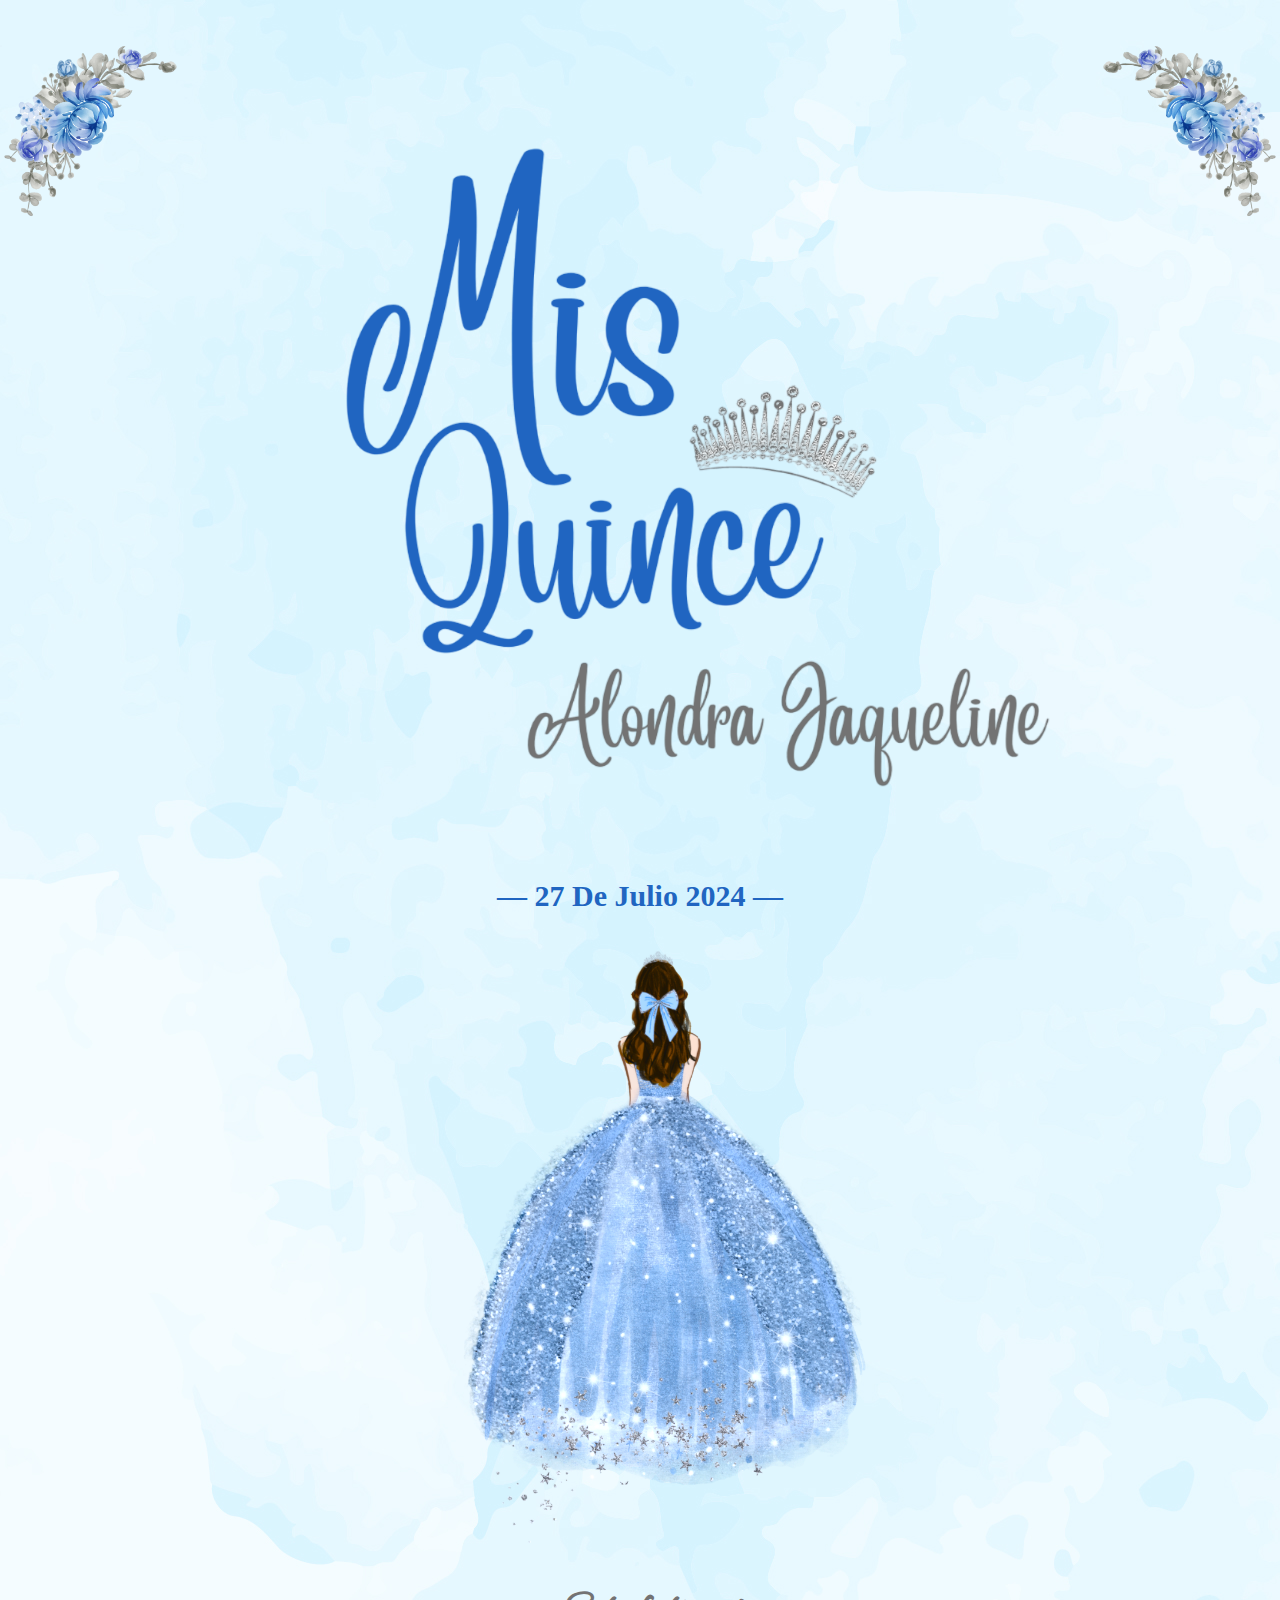
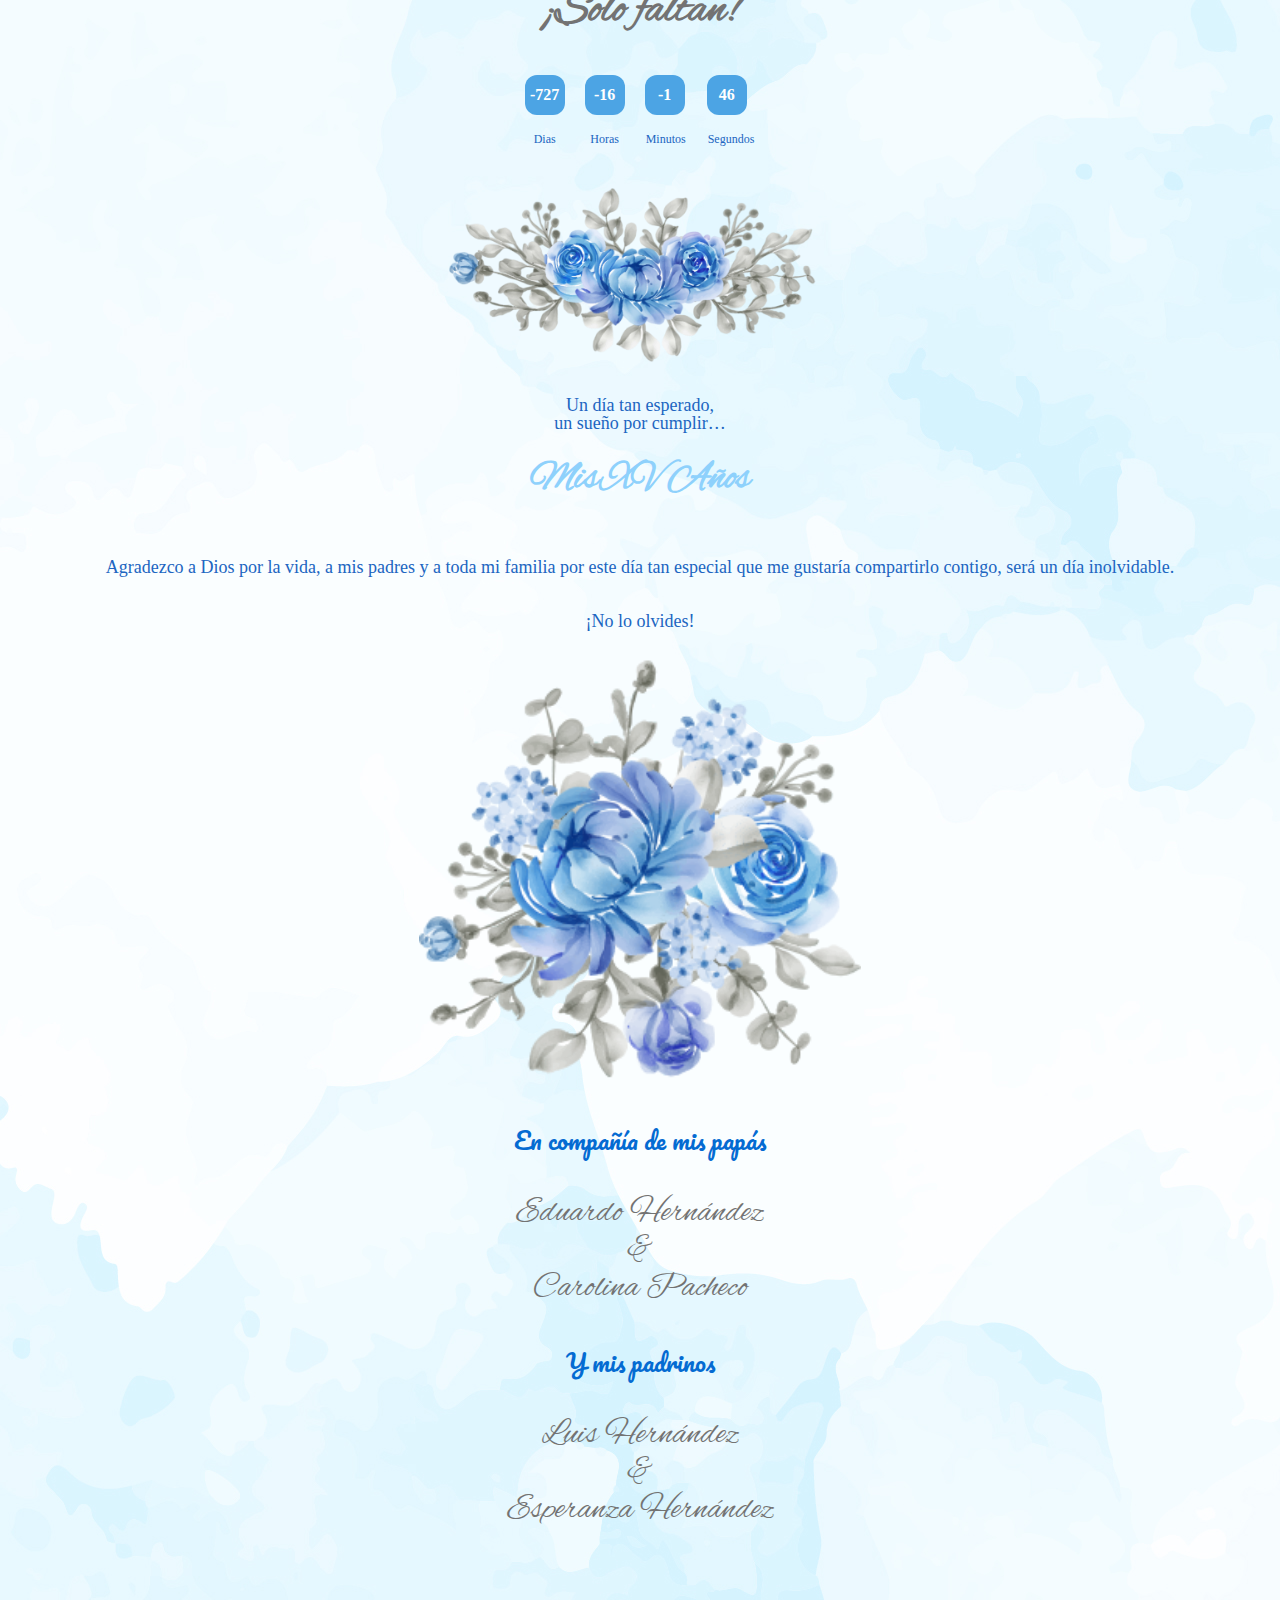
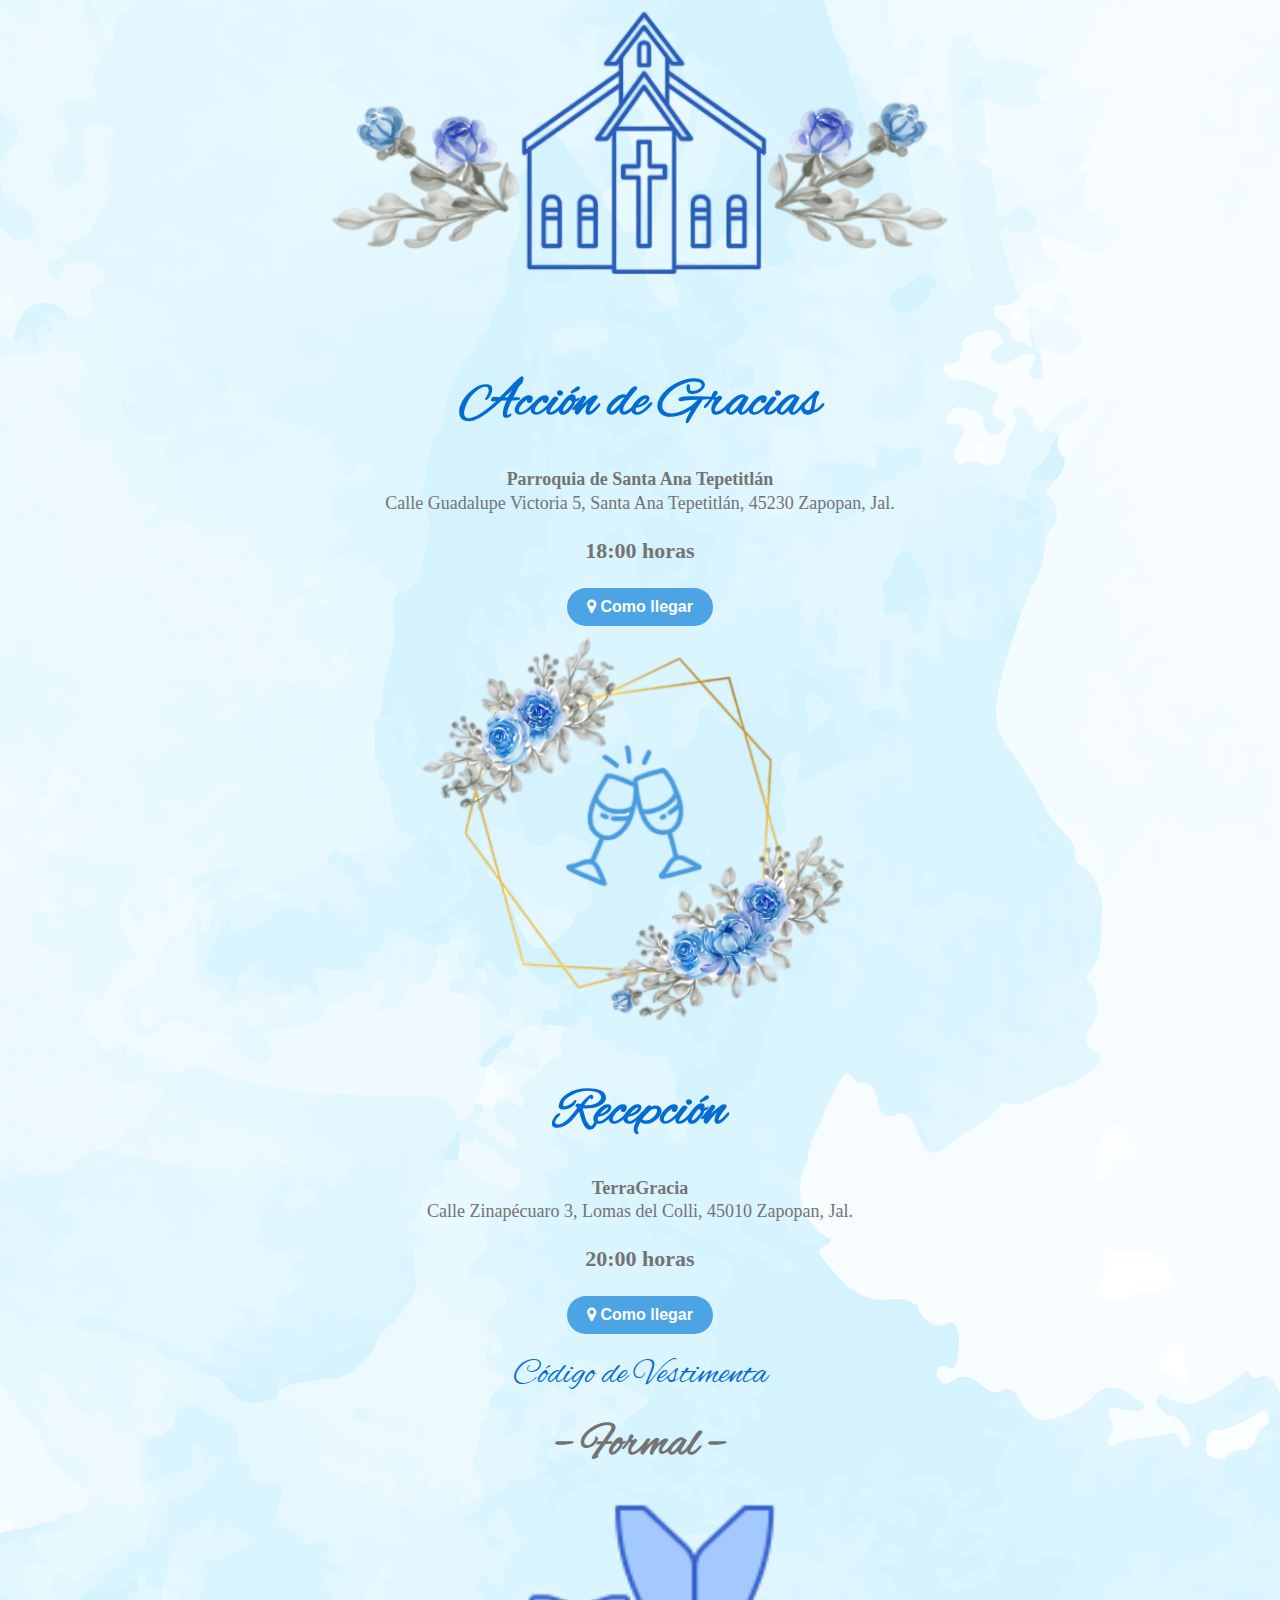
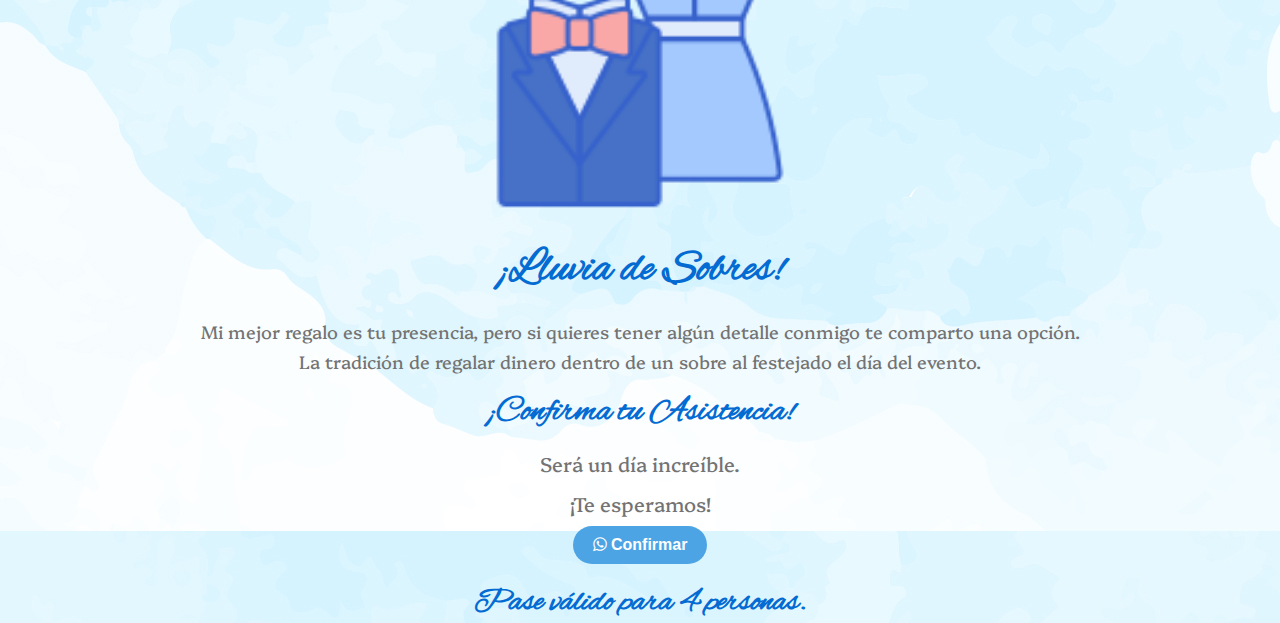
==== ajhp-4.html @ 7c207632 "Creacion" ====
<!DOCTYPE html>
<html>

<head>
  <meta charset="utf-8">
  <meta name="viewport" content="width=device-width">
  <title>Mis XV años</title>

  <link href="style.css" rel="stylesheet" type="text/css" />

  <link rel="preconnect" href="https://fonts.googleapis.com">

  <link rel="preconnect" href="https://fonts.gstatic.com" crossorigin>

  <link href="https://fonts.googleapis.com/css2?family=Share+Tech+Mono&display=swap" rel="stylesheet">

  <link rel='stylesheet' id='google-font-alex-brush-css' href='https://fonts.googleapis.com/css?family=Alex+Brush%3A400&#038;display=swap&#038;ver=3.6.42' media='all' />

  <link rel='stylesheet' id='google-font-aclonica-css' href='https://fonts.googleapis.com/css?family=Aclonica%3A400&#038;display=swap&#038;ver=3.6.42' media='all' />

  <link href="https://fonts.googleapis.com/css2?family=Alex+Brush&family=Dancing+Script:wght@400..700&display=swap" rel="stylesheet">

  <link href="https://fonts.googleapis.com/css2?family=Alex+Brush&family=Dancing+Script:wght@400..700&family=Pacifico&display=swap" rel="stylesheet">

  <link href="https://fonts.googleapis.com/css2?family=Alex+Brush&family=Dancing+Script:wght@400..700&family=Pacifico&family=Tinos:ital,wght@0,400;0,700;1,400;1,700&display=swap" rel="stylesheet">

  <link href="https://fonts.googleapis.com/css2?family=Actor&family=Alex+Brush&family=Dancing+Script:wght@400..700&family=Pacifico&family=Tinos:ital,wght@0,400;0,700;1,400;1,700&display=swap" rel="stylesheet">
  <link href="https://fonts.googleapis.com/css2?family=Actor&family=Alex+Brush&family=Dancing+Script:wght@400..700&family=Pacifico&family=Platypi:ital,wght@0,300..800;1,300..800&family=Tinos:ital,wght@0,400;0,700;1,400;1,700&display=swap" rel="stylesheet">
  <script>
    
    function btn1(){
      window.open("https://www.google.com/maps/place/Parroquia+de+Santa+Ana+Tepetitl%C3%A1n/@20.6190843,-103.4570605,19.98z/data=!4m15!1m8!3m7!1s0x8428ab867e3835ab:0x548c750272805f0a!2sGuadalupe+Victoria+5,+Santa+Ana+Tepetitl%C3%A1n,+45230+Zapopan,+Jal.,+M%C3%A9xico!3b1!8m2!3d20.6191687!4d-103.4567154!16s%2Fg%2F11c1khk8vg!3m5!1s0x8428ab85d55ce21b:0x4263b3afceb4bae!8m2!3d20.6191908!4d-103.4569428!16s%2Fg%2F1q2vy1b5j?entry=ttu");
    }
    </script>

  <script>
    function btn2(){
      window.open("https://www.google.com/maps/place/TerraGracia/@20.6611123,-103.4551415,17z/data=!4m14!1m7!3m6!1s0x8428a954e836a8eb:0x6b5a3632b929caed!2sTerraGracia!8m2!3d20.6611123!4d-103.4525666!16s%2Fg%2F11c1tbfbq6!3m5!1s0x8428a954e836a8eb:0x6b5a3632b929caed!8m2!3d20.6611123!4d-103.4525666!16s%2Fg%2F11c1tbfbq6?entry=ttu");
    }
    </script>

  <script>
    function btn3(){
      window.open("https://api.whatsapp.com/send?phone=%3C+523316586949%3E&text=Hola%20confirmo%20mi%20asistencia%20a%20los%20quince%20a%C3%B1os");
    }
    </script>

     <link rel="stylesheet"
              href=
    "https://cdnjs.cloudflare.com/ajax/libs/font-awesome/4.7.0/css/font-awesome.min.css">
</head>

<body background="images/background2.jpg">


  <div class="container-fluid">
  <img src="images/maret1.png" class="img-izq" >


  <div style="text-align: center"> <img src="images/xvanos4.png" class="img-corona" > </div>
  <img src="images/maret4.png" class="img-der" >
  </div>



  <div class="container-fluid">
    <section class="new-section">
    </section>
  </div>

  <div class="container-fluid">
    <section class="new-section">
      <h1 class="fonts-plugin-block"
        style="font-family: Snell Roundhand, cursive;font-weight: 400; top: 200px; font-size: 68px; line-height: 1;text-align: center;color: #2065c1">
        <!--<strong>Alondra Jaqueline</strong>
      </h1>-->


      <h1 class="fonts-plugin-block "
        style="font-family: Snell Roundhand, cursive;font-weight: 400;font-size: 30px;line-height: 1; text-align: center; color: #2065c1">
        <strong><strong>&#8212; 27 De Julio 2024 &#8212;</strong></strong>
      </h1>
    </section>
    <div style="text-align: center"><img src="images/quince2.png" class="img-quincenera"></div>
  </div>

  <div> 
  </div>
  <div class="container-fluid">
    <h1 class="fonts-plugin-block"
    style="font-family: Alex Brush; font-weight: 400; font-size: 45px; line-height: .3; text-align: center; color: #737373">
    <strong><strong>¡Solo faltan!</strong></strong></h1>
  <section style="text-align: center" class="countdown-container">
    <div class="countdown">
      <div>
        <p id="days">00</p>
        <span>Dias</span>
      </div>
      <div>
        <p id="hours">00</p>
        <span>Horas</span>
      </div>
      <div>
        <p id="minutes">00</p>
        <span>Minutos</span>
      </div>
      <div>
        <p id="seconds">00</p>
        <span>Segundos</span>
      </div>
    </div>
  </section>
     <script src="script.js"></script>
  </div>

  <div style="text-align: center"><img src="images/rosas2.png" class="img-rosas"></div>

  <div class="container-fluid">
  <p class="fonts-plugin-block "
    style="font-family: Tinos, serif;font-weight: normal; font-size: 18px;line-height: 1;text-align: center;color: #2065c1">
    Un día tan esperado,<br>un sueño por cumplir…</p>


    <h1 class="fonts-plugin-block" style="font-family: Alex Brush;font-weight: 400;font-size: 40px;line-height: 1;text-align: center;color: #8ed1fc"><strong>Mis XV Años</strong></h1>

  <div style="height:15px" aria-hidden="true" class="wp-block-spacer"></div>

    <p class="fonts-plugin-block "
        style="font-family: Tinos, serif;font-weight: normal;font-size: 18px;line-height: 1;text-align: center;color: #2065c1">
        Agradezco a Dios por la vida, a mis padres y a toda mi familia por este día tan especial que me gustaría
        compartirlo contigo, será un día inolvidable.<br><br><br>¡No lo olvides!</p>

    </div>
   <div style="text-align: center"><img src="images/flores.png" class="img-flores"></div>

  <div><p class="fonts-plugin-block " style="font-family: Pacifico; font-weight:normal; font-size: 24px; text-align:center; color: #046bd2">En compañía de mis papás</p>

  <p class="fonts-plugin-block " style="font-family: Alex Brush ;font-weight: normal;font-size: 34px;line-height: 1.1;text-align: center;color: #737373">Eduardo Hernández<br>&amp;<br>Carolina Pacheco</p>

    <p class="fonts-plugin-block " style="font-family: Pacifico ;font-weight: normal;font-size: 24px;text-align: center;color: #046bd2">Y mis padrinos</p>

    <p class="fonts-plugin-block " style="font-family: Alex Brush;font-weight: normal;font-size: 34px;line-height: 1.1;text-align: center;color: #737373">Luis Hernández<br>&amp;<br>Esperanza Hernández</p></div></div>


  <div style="text-align: center"><img src="images/maret5.png" class="img-maret3"></div>




  <h1 class="fonts-plugin-block " style="font-family: Alex Brush;font-weight: normal;font-size: 55px;line-height: 1;text-align: center;color: #046bd2"><strong>Acción de Gracias</strong></h1>




  <p class="fonts-plugin-block " style="font-family: Tinos, serif ;font-weight: normal;font-size: 18px;line-height: 1.3;text-align: center;color: #737373"><strong>Parroquia de Santa Ana Tepetitlán<br></strong>Calle Guadalupe Victoria 5, Santa Ana Tepetitlán, 45230 Zapopan, Jal.</p>

  <p class="fonts-plugin-block " style="font-family: Tinos, serif ;font-weight: normal;font-size: 22px;line-height: 1.3;text-align: center;color: #737373"><strong>18:00 horas</strong></p>

  <div style="text-align: center">

    <button class="btn1" onclick="btn1()"><i class="fa fa-map-marker"></i> Como llegar </button>
  </div>



  <div style="height:11px" aria-hidden="true" class="wp-block-spacer"></div>

  <div style="text-align: center"><img src="images/maret6.png" class="img-flores"></div>

  <h1 class="fonts-plugin-block " style="font-family: Alex Brush;font-weight: normal;font-size: 55px;line-height: 1;text-align: center;color: #046bd2"><strong>Recepción</strong></h1>

  <p class="fonts-plugin-block " style="font-family: Tinos, serif ;font-weight: normal;font-size: 18px;line-height: 1.3;text-align: center;color: #737373"><strong>TerraGracia</strong><br>Calle  Zinapécuaro 3, Lomas del Colli, 45010 Zapopan, Jal.</p>


  <p class="fonts-plugin-block " style="font-family: Tinos, serif ;font-weight: normal;font-size: 22px;line-height: 1.3;text-align: center;color: #737373"><strong>20:00 horas</strong></p>

  <div style="text-align: center">

    <button class="btn2" onclick="btn2()"><i class="fa fa-map-marker"></i> Como llegar </button>

  </div>

  <h1 class="fonts-plugin-block " style="font-family: Alex Brush;font-weight: normal;font-size: 35px;line-height: 1;text-align: center;color: #046bd2">Código de Vestimenta </h1>

  <h1 class="fonts-plugin-block " style="font-family: Alex Brush;font-weight: normal;font-size: 45px;line-height: 1;text-align: center;color: #737373"><strong>&#8211; Formal &#8211;</strong></h1>

  <div style="text-align: center"><img src="images/codvest.png" class="img-cv"></div>

  </div>

  <h1 class="fonts-plugin-block " style="font-family: Alex Brush;font-weight: normal;font-size: 45px;line-height: 1;text-align: center;color: #046bd2"><strong>¡Lluvia de Sobres!</strong></h1>


  <h1 class="fonts-plugin-block " style="font-family: Platypi, serif;font-weight: 400;font-size: 18px;line-height: 1;text-align: center;color: #737373">Mi mejor regalo es tu presencia, pero si quieres tener algún detalle conmigo te comparto una opción.</h1>

  <h1 class="fonts-plugin-block " style="font-family: Platypi, serif;font-weight: 400;font-size: 18px;line-height: 1;text-align: center;color: #737373">La tradición de regalar dinero dentro de un sobre al festejado el día del evento.</h1>

  <h1 class="fonts-plugin-block " style="font-family: Alex Brush;font-weight: normal;font-size: 35px;line-height: 1;text-align: center;color: #046bd2"><strong>¡Confirma tu Asistencia!</strong></h1>

  <h1 class="fonts-plugin-block " style="font-family: Platypi, serif ;font-weight: 400;font-size: 20px;line-height: 1;text-align: center;color: #737373">Será un día increíble.<br><br>¡Te esperamos!</h1>
   <div style="text-align: center">
  <button class="btn3" onclick="btn3()"><i class="fa fa-whatsapp" aria-hidden="true"></i> Confirmar </button>
   </div>

  <h1 class="fonts-plugin-block " style="font-family: Alex Brush;font-weight: normal;font-size: 33px;line-height: 1;text-align: center;color: #046bd2"><strong>Pase válido para 4 personas.</strong></h1>



</body>

</html>
---- style.css ----
html {
  height: 100%;
  width: 100%;
}

.img-izq { 
  width: 45%; 
  height: auto; 
  max-width: 180px;
  min-height: 15vh;
  max-height: 228px;
  position: absolute;
  top: 5vh;
  left: 0;
}
 
.img-der { 
  width: 45%;
  height: auto;
  max-width: 180px;
  min-height: 15vh;
  max-height: 228px;
  position: absolute;
  top: 5vh;
  right: 0;
}

.img-corona {
  width: 75%;
  margin-top: 50px;
}

.img-quincenera{
  max-width: 100%;
  max-height:100%;
  margin-top: 20px;
  margin-bottom: 20px;
}




.countdown-container { 
  display: flex;
  
.countdown {
  display: flex;
  flex-direction: row;
  align-items: center;
  justify-content: center;
  width: 100%;
  flex-wrap: wrap;
}

.countdown div {
  padding: 10px;
}

p {
  display: grid;
  place-items: center;
  height: 40px;
  width: 40px;
  border-radius: 30%;
  color: #fff;
  font-size: 1rem;
  font-weight: bold;
  background-color: #4ca4e4;
}

span {
  display: block;
  padding: 1px;
  text-align: center;
  color: #2065c1;
  font-size: .75rem;
  font-weight: 300;
  }
}

.img-maret3 { 
  width: 55%;
}

.img-rosas{
  width: 35%;
}

.img-flores{
  width: 35%;
}

.img-recepcion{
  width: 55%;
}

.img-cv{
  width: 25%;
}

.btn1 {
  border: none;
  place-items: center;
  padding: 10px 20px;
  color: #fff;
  font-size: 1rem;
  font-weight: bold;
  background-color: #4ca4e4;
  border-radius: 50px;

}

.btn2 {
  border: none;
  place-items: center;
  border-radius: 10%;
  padding: 10px 20px;
  color: #fff;
  font-size: 1rem;
  font-weight: bold;
  background-color: #4ca4e4;
  border-radius: 50px;
}

.btn3 {
  border: none;
  place-items: center;
  padding: 10px 20px;
  border-radius: 10%;
  color: #fff;
  font-size: 1rem;
  font-weight: bold;
  background-color: #4ca4e4;
  border-radius: 50px;

}

.img-principal{
  height: 100%;
  width: 100%;
}

.btnp {
  position: relative;
  left: 0;
  top: 20%;
  border: none;
  padding: 10px 20px;
  color: #4984AE;
  font-size: 1rem;
  font-weight: bold;
  background-color: #fff;
  display: inline-block;
  border-radius: 50px;
}
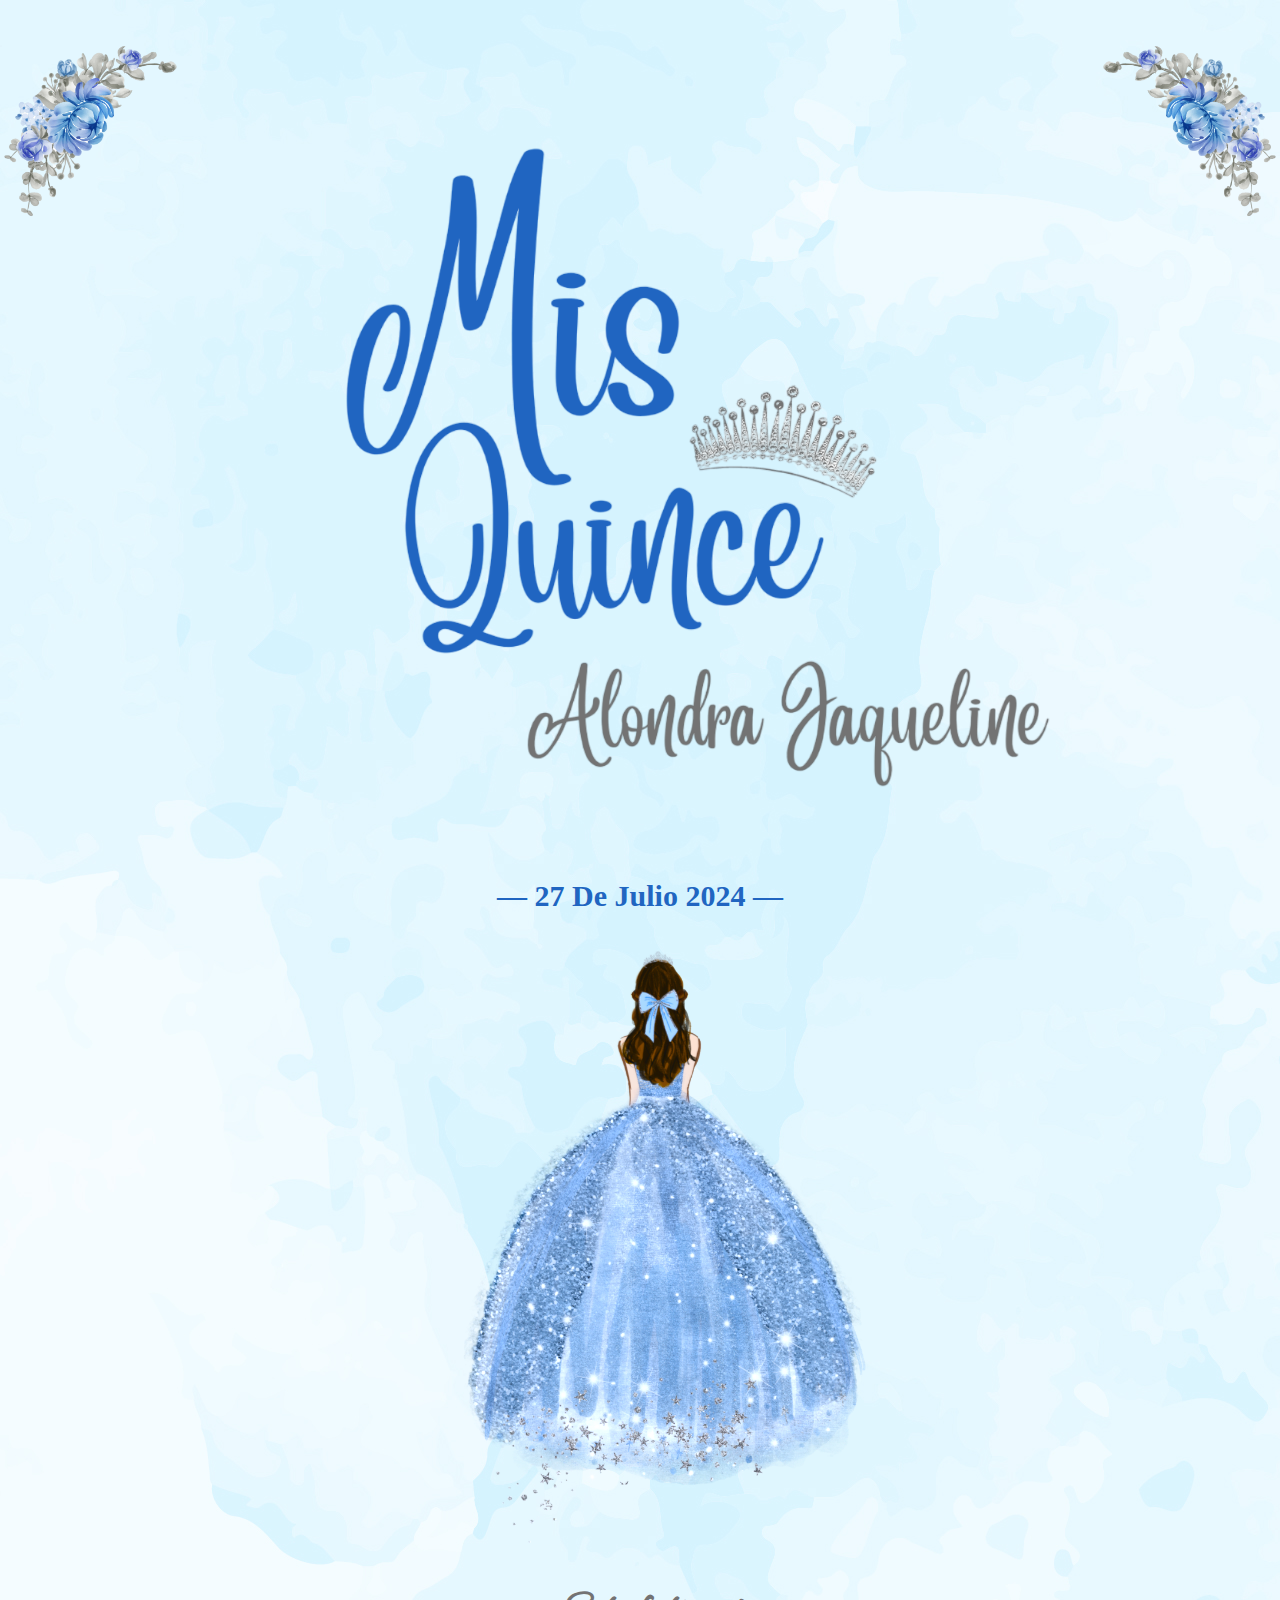
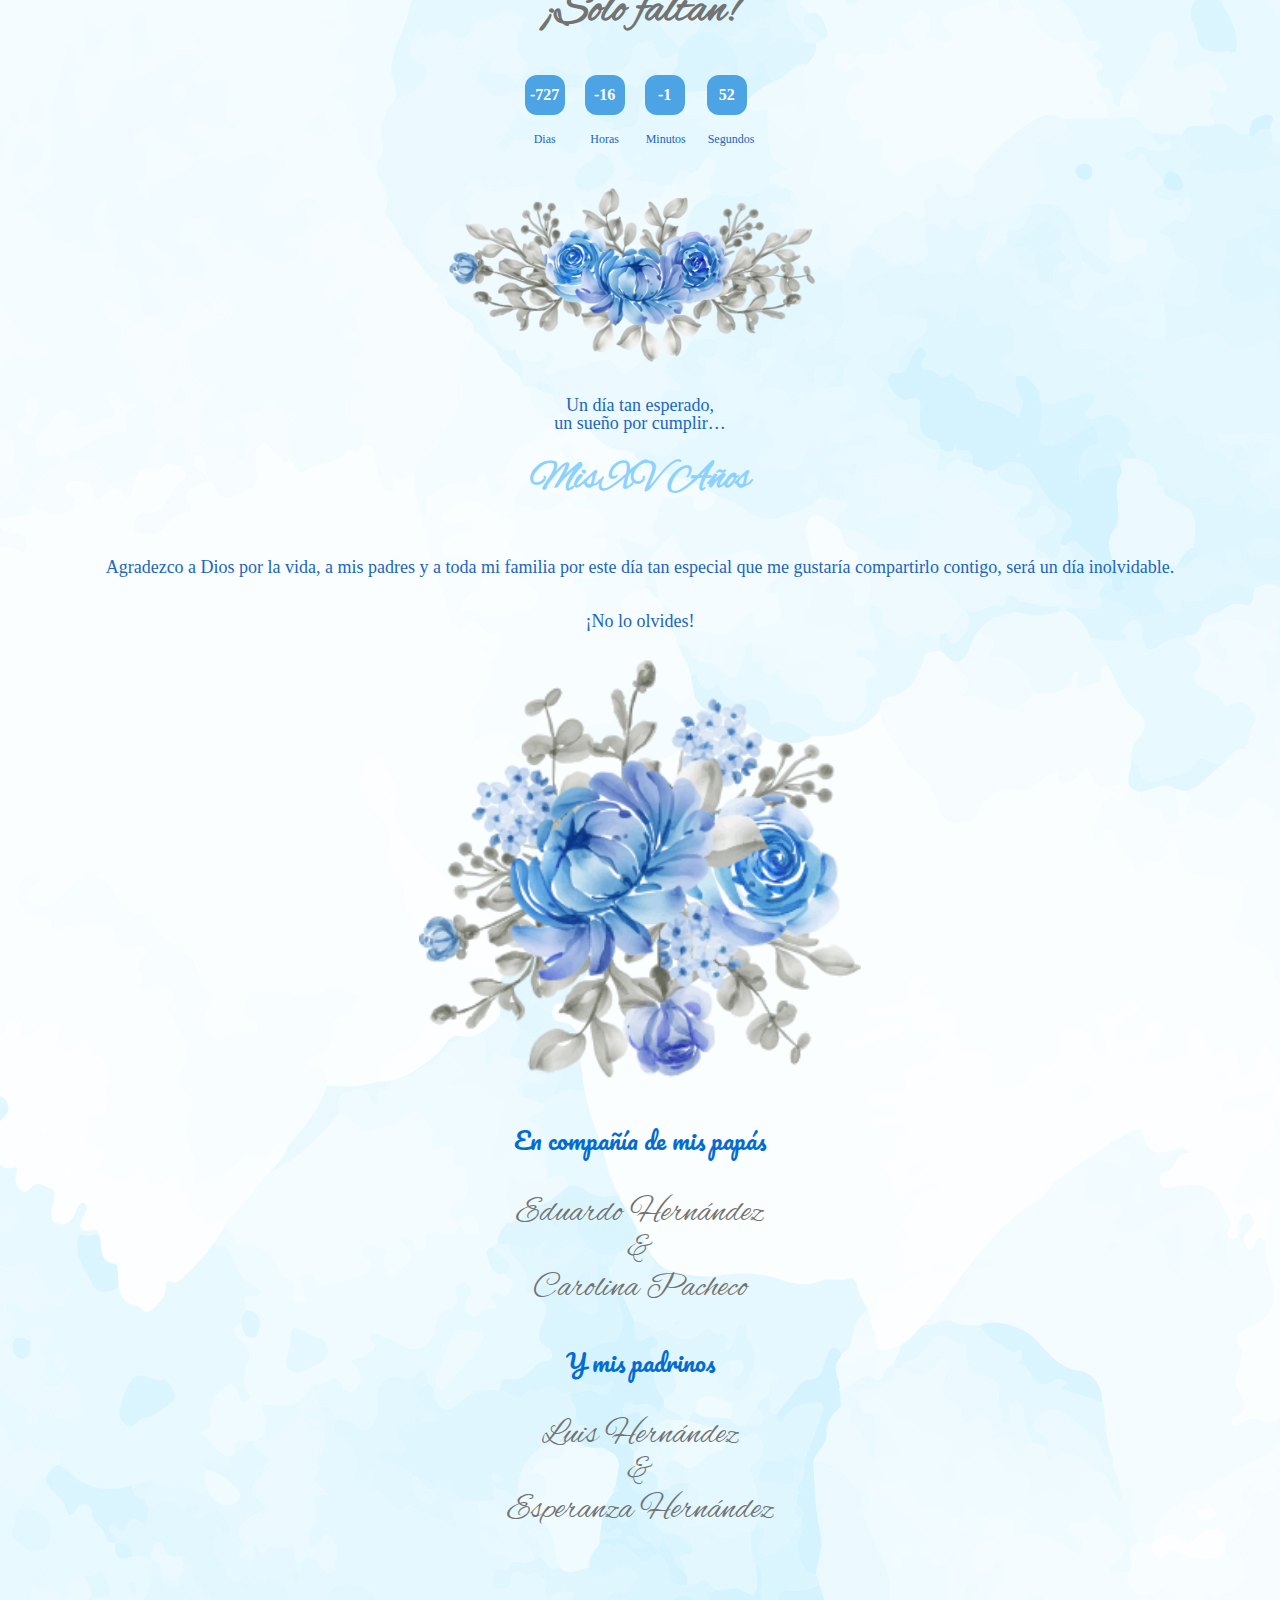
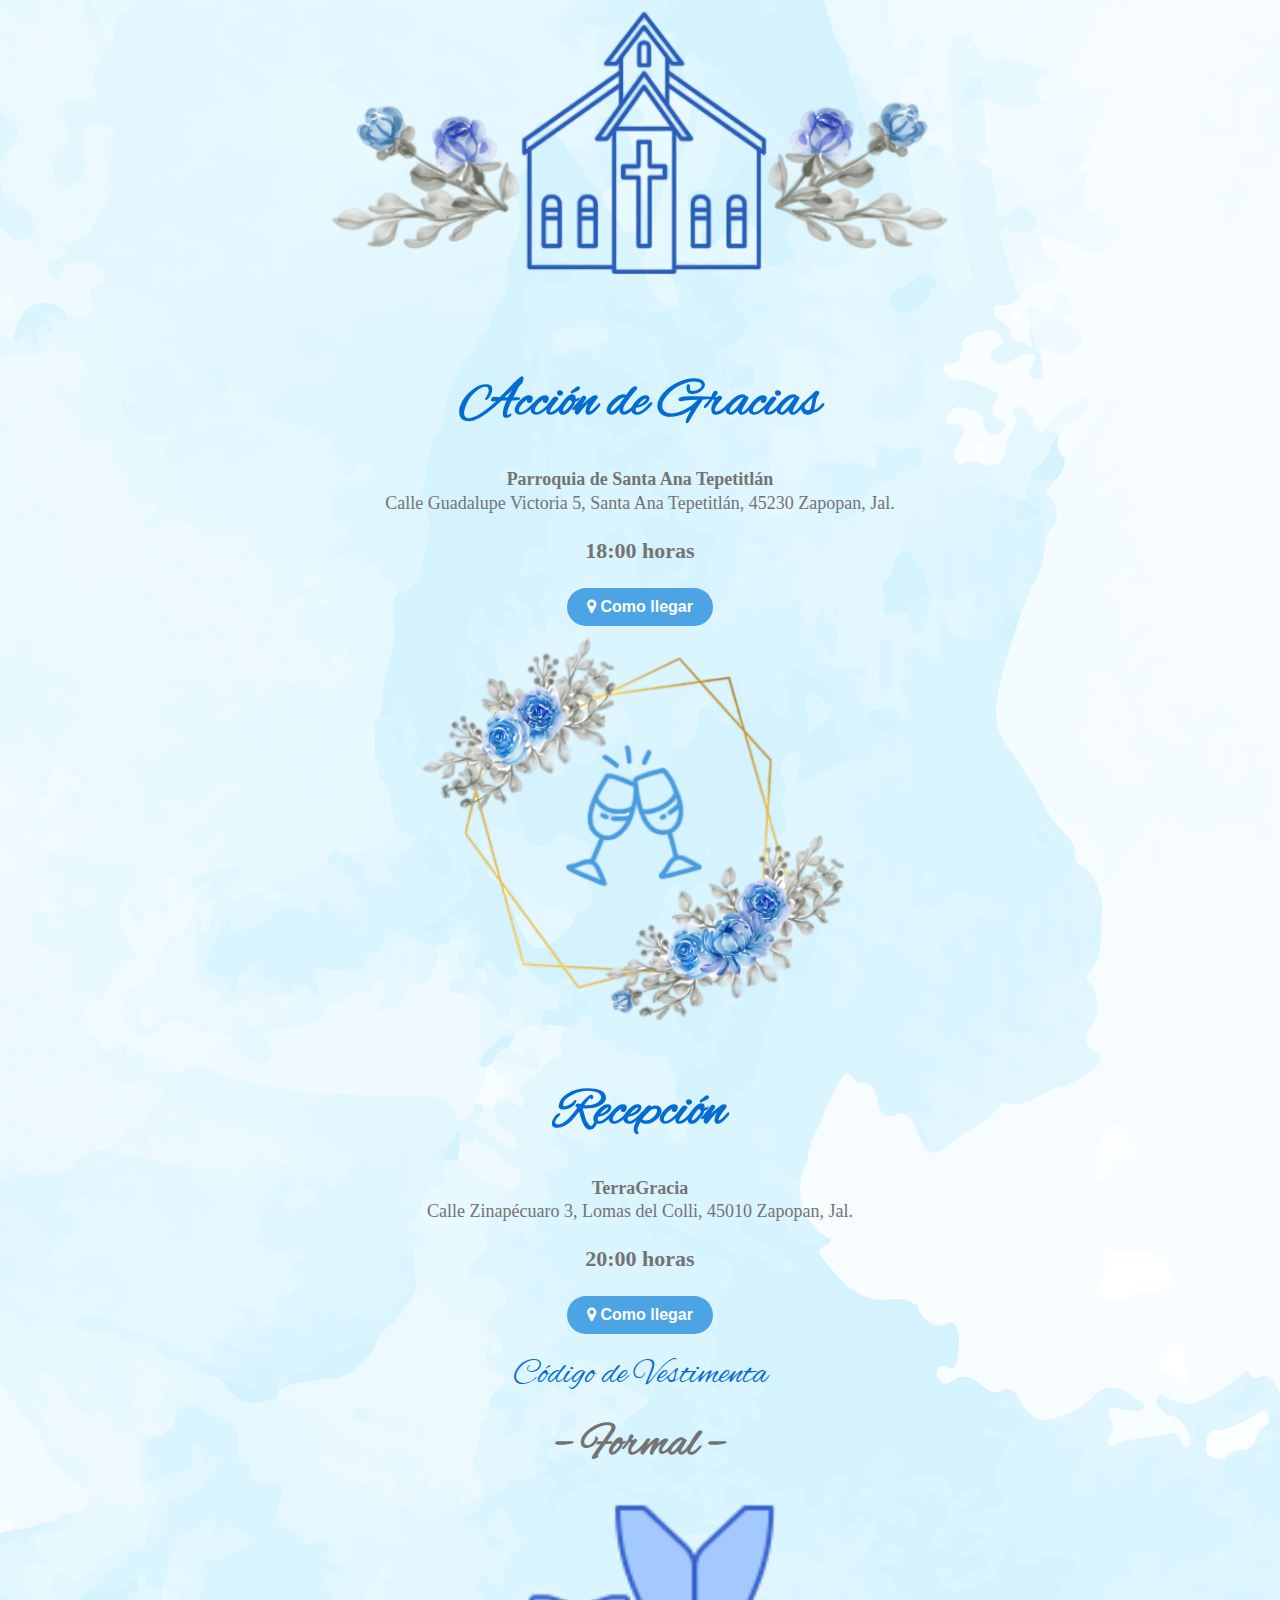
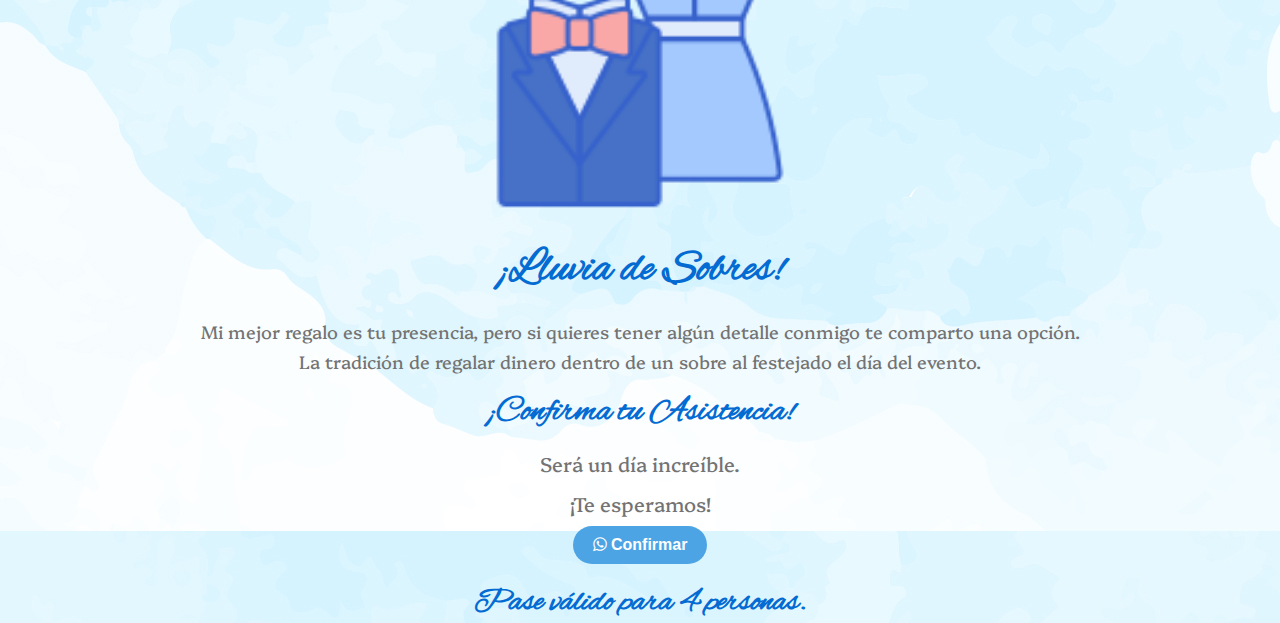
==== commit 51bc406d: "Update ajhp-4.html" ====
--- a/ajhp-4.html
+++ b/ajhp-4.html
@@ -41,7 +41,7 @@
 
   <script>
     function btn3(){
-      window.open("https://api.whatsapp.com/send?phone=%3C+523316586949%3E&text=Hola%20confirmo%20mi%20asistencia%20a%20los%20quince%20a%C3%B1os");
+      window.open("https://api.whatsapp.com/send?phone=%3C+523316586949%3E&text=Hola%20confirmo%20mi%20asistencia%20a%20los%20quince%20a%C3%B1os%20con%20cuatro%20pases");
     }
     </script>
 
@@ -208,4 +208,4 @@
 
 </body>
 
-</html>+</html>
